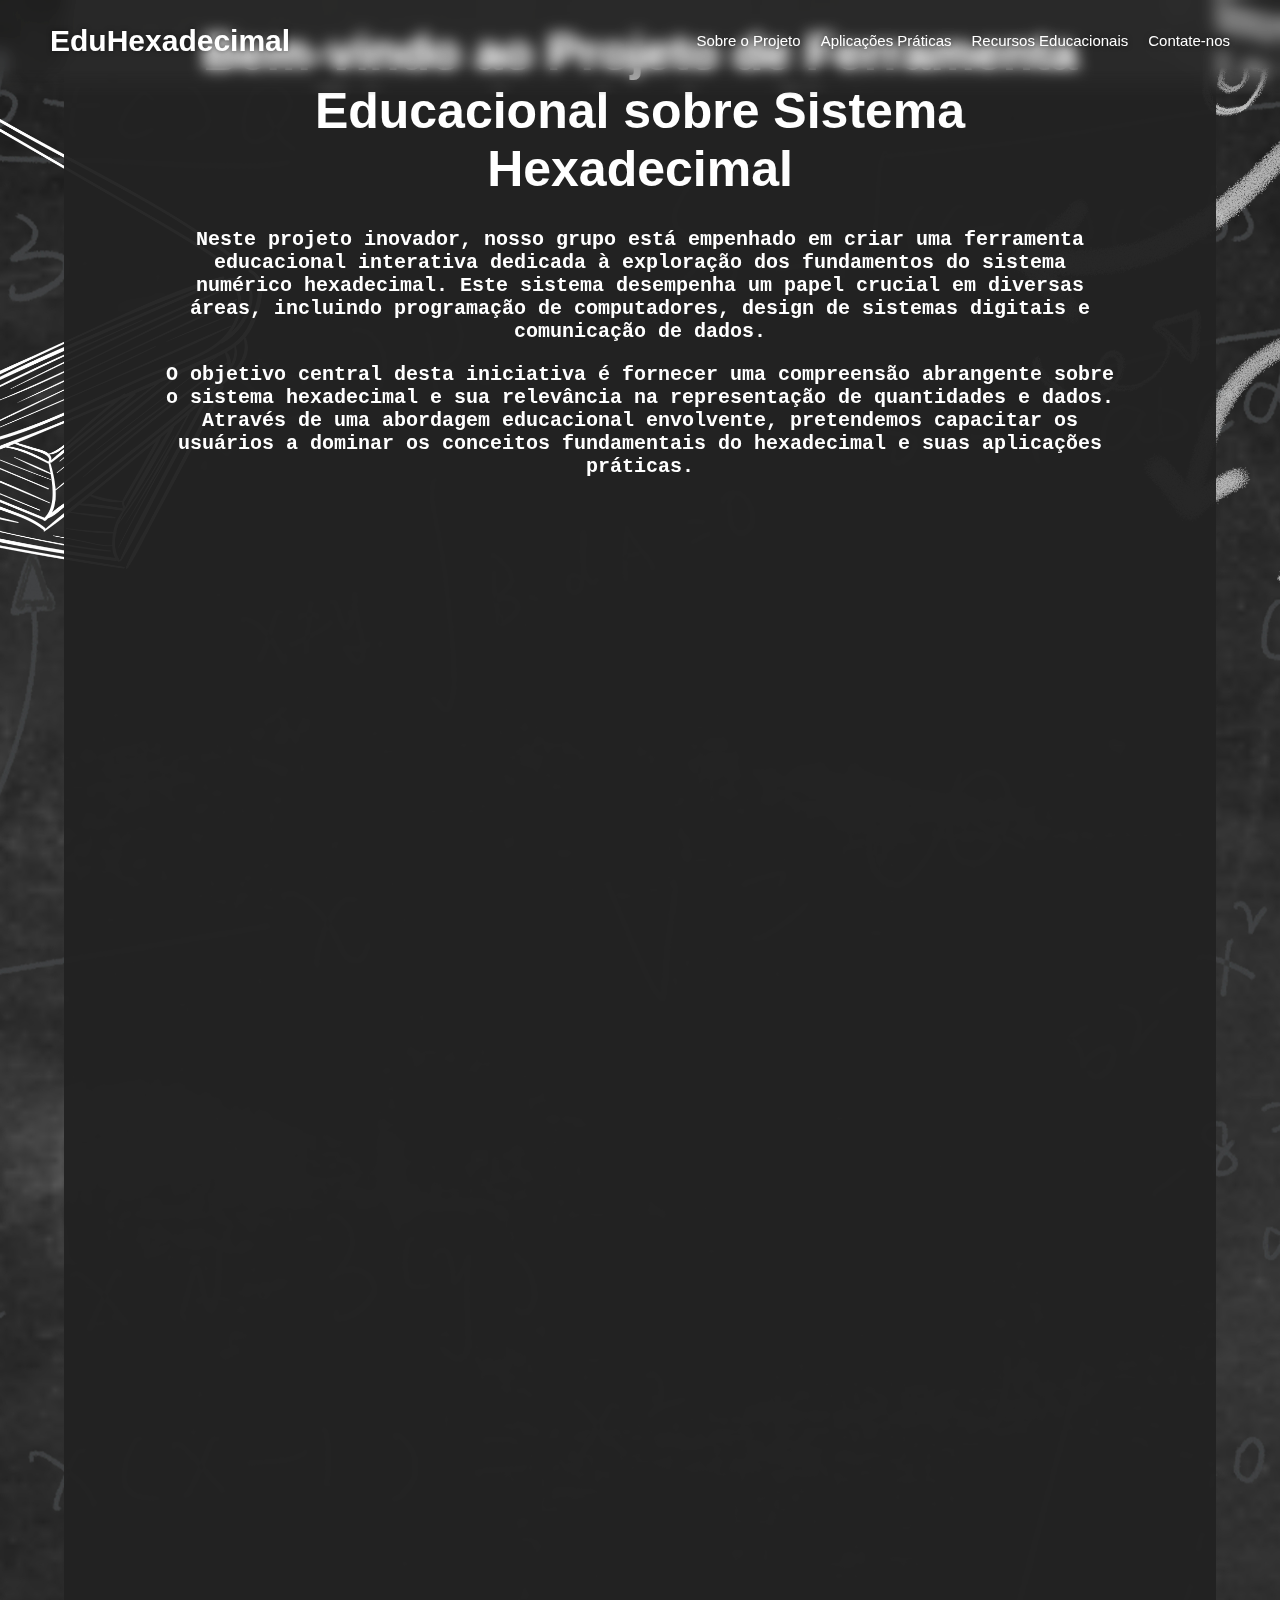
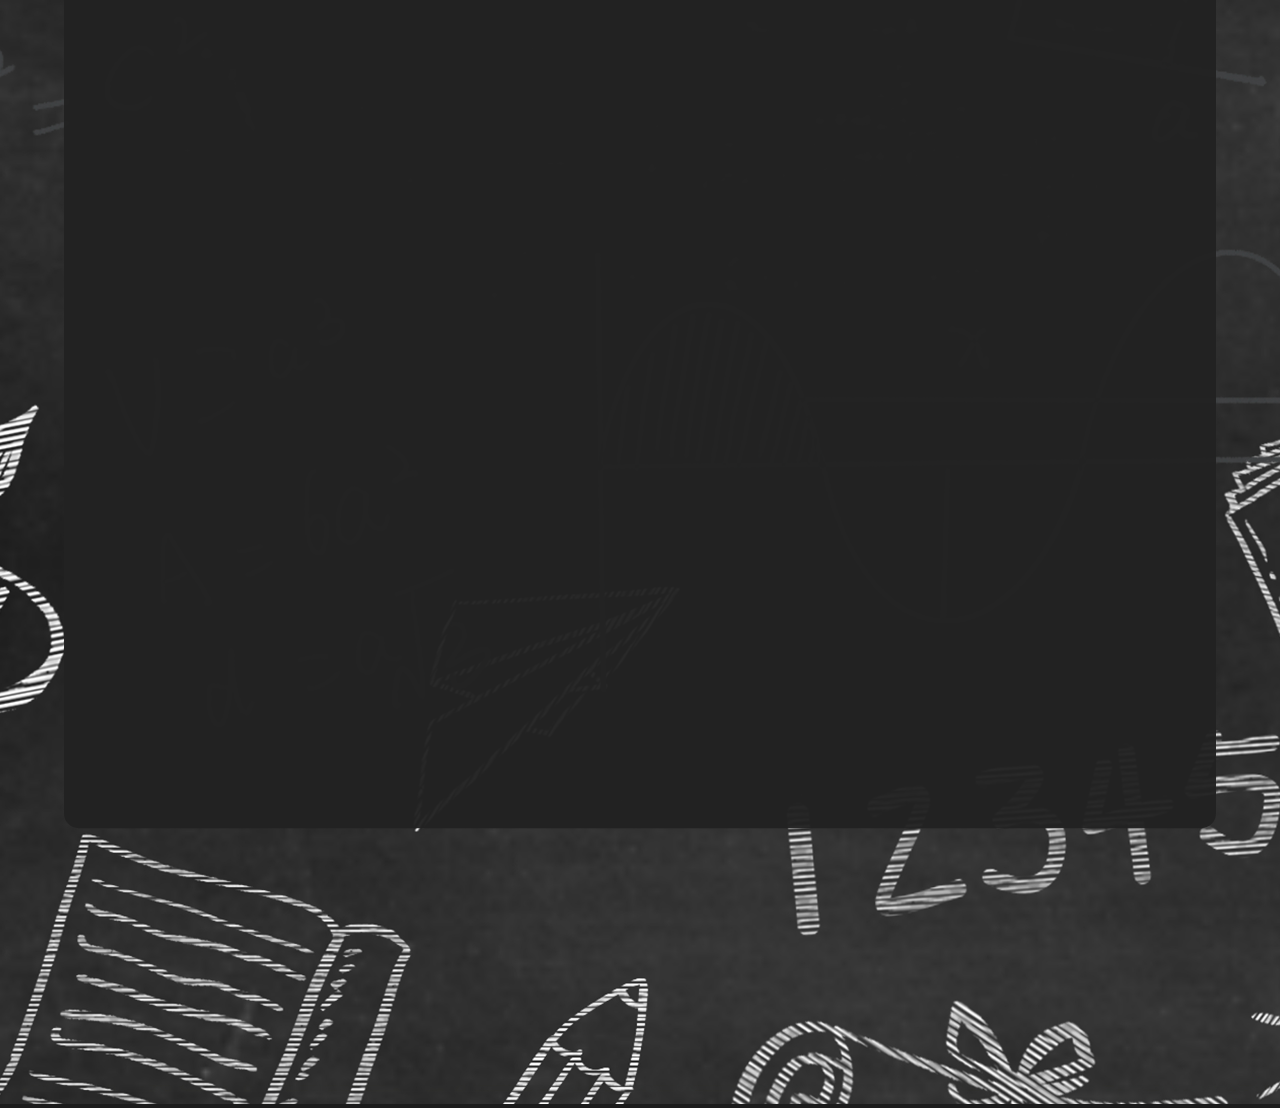
==== aplicacoes-praticas.html @ 0a2bd57b "renaming" ====
<!DOCTYPE html>
<html lang="pt-BR">

  <head>
    <meta charset="UTF-8" />
    <meta name="description" content="Uma pagina com intuito de prover conhecimento sobre a base Hexadecimal"/>
    <meta name="viewport" content="width=device-width,initial-scale=1"/>

    <!-- Titulo da pagina -->
    <title>EduHexadecimal</title>

    <!-- Favicon da pagina -->
    <link rel="icon" href="src/img/favicon/favicon.ico">

    <!-- CSS Import -->
    <link rel="stylesheet" href="src/css/style.css">

  </head>

  <body>
    <!-- Container -->
    <div class="container">

      <!-- Plano de fundo -->
      <img src="src/img/backgrounds/math.jpg" alt="Background image: blackboard with math equations">

      <!--Nav bar -->
      <nav class="mask">

        <a class="link2 navtitle" href="index.html">EduHexadecimal</a>

        <ul class="list">
          <li><a class="link2 navtext" href="sobre-o-projeto.html">Sobre o Projeto</a></li>
          <li><a class="link2 navtext" href="aplicacoes-praticas.html">Aplicações Práticas</a></li>
          <li><a class="link2 navtext" href="recursos-educacionais.html">Recursos Educacionais</a></li>
          <li><a class="link2 navtext" href="contate-nos.html">Contate-nos</a></li>
        </ul>

      </nav>
      <!--Nav bar -->

      <!-- Conteudo -->
      <div class="content top-centered">

        <p class="text tittle">Bem-vindo ao Projeto de Ferramenta Educacional sobre Sistema Hexadecimal</p>

        <h1 class="text">
        <p>
        Neste projeto inovador, nosso grupo está empenhado em criar uma ferramenta educacional 
        interativa dedicada à exploração dos fundamentos do sistema numérico hexadecimal.
        Este sistema desempenha um papel crucial em diversas áreas, 
        incluindo programação de computadores, design de sistemas 
        digitais e comunicação de dados.
        </p>
        </h1>

        <h2 class="text">
        <p>
        O objetivo central desta iniciativa é fornecer uma compreensão abrangente sobre o sistema
        hexadecimal e sua relevância na representação de quantidades e dados. Através de uma 
        abordagem educacional envolvente, pretendemos capacitar os usuários a dominar os conceitos 
        fundamentais do hexadecimal e suas aplicações práticas.
        </p>
        </h2>

      </div>
      <!-- Conteudo -->

    </div>
    <!-- Container -->

  </body>
</html>
---- src/css/style.css ----
/* Main CSS */
/* By: Rvjq */

/*   Frame   */
* {
  box-sizing: border-box;
}

html {
  scrollbar-width: none;
}

body {
  width: 100%;
  height: 100%;
  padding: 0;
  margin: 0;
  background-color: #1c1c1c;
  display: flex;
}

img {
  width: 100%;
  height: 100%;
  min-height: 300vh;
  object-fit: cover;
}

.content {
  padding: 0px; 
  background-color:rgba(34, 34, 34, 0.97);
  border-radius:15px;
  margin-top: 400px;
  width: 90%; 
  height: 90%;
}

.container {
  padding: 0px;
  margin: 0 auto;
  width: 100%;
  max-height: 100%;
  position: relative;
  text-align: center;
}

h1,
h2,
h3,
h4,
h5,
h6 {
  color: white;
  text-decoration: none;
  font-family: Verdana, Geneva, Tahoma, sans-serif;
  font-size: x-large;
  text-align: center;
}

::selection {
  text-shadow: none;
  color: #111;
  background-color: #fff;
}

/*   Nav Bar   */
nav {
  position: fixed;
  top: 0;
  left: 0;
  width: 100%;
  padding: 16px 20px 30px 20px;
  display: flex;
  align-items: center;
  transition: 0.3s ease-out;
  backdrop-filter: blur(8px) brightness(1.2);
  -webkit-backdrop-filter: blur(8px) brightness(1.2);
  text-shadow: 0 0 5px rgba(0,0,0,0.5);
  color: white;
  font-size: 16px;
  z-index: 2;
  &.mask {
    top: 0px;
    mask-image: linear-gradient(black 70%, transparent);
    -webkit-mask-image: linear-gradient(black 70%, transparent);
  }
  &.mask-pattern {
    top: 300px;
    mask-image: url("data:image/svg+xml, %3Csvg xmlns=%27http://www.w3.org/2000/svg%27 viewBox=%270 0 12.21 10.57%27%3E%3Cpath fill=%27%23ffffff%27 d=%27M6.1 0h6.11L9.16 5.29 6.1 10.57 3.05 5.29 0 0h6.1z%27/%3E%3C/svg%3E"), linear-gradient(black calc(100% - 30px), transparent calc(100% - 30px));
    mask-size: auto 30px, 100% 100%;
    mask-repeat: repeat-x, no-repeat;
    mask-position: left bottom, top left;
    
    -webkit-mask-image: url("data:image/svg+xml, %3Csvg xmlns=%27http://www.w3.org/2000/svg%27 viewBox=%270 0 12.21 10.57%27%3E%3Cpath fill=%27%23ffffff%27 d=%27M6.1 0h6.11L9.16 5.29 6.1 10.57 3.05 5.29 0 0h6.1z%27/%3E%3C/svg%3E"), linear-gradient(black calc(100% - 30px), transparent calc(100% - 30px));
    -webkit-mask-size: auto 30px, 100% 100%;
    -webkit-mask-repeat: repeat-x, no-repeat;
    -webkit-mask-position: left bottom, top left;
  }

  @media (min-width: 640px) {
    padding: 16px 50px 30px 50px;
  }
}
nav.is-hidden {
  transform: translateY(-100%);
}
.navtitle {
  color: inherit;
  text-decoration: none;
  font-family: Verdana, Geneva, Tahoma, sans-serif;
  font-size: 30px;
  font-weight: bold;
}
.navtext {
  color: white;
  text-decoration: none;
  font-family: Verdana, Geneva, Tahoma, sans-serif;
  font-size: 15px;
  text-align: center;
  opacity: 100%;
  padding: 0;
}
.list {
  list-style-type: none;
  margin-left: auto;
  display: none;
  @media (min-width: 640px) {
    display: flex;
  }
  li {
    margin-left: 20px;
  }
}

/* Posições */
.top-centered {
  position: absolute;
  top: 30%;
  left: 50%;
  transform: translate(-50%, -50%);
}
.centered-absolute {
  position: absolute;
  top: 15%;
  left: 50%;
  transform: translate(-50%, -50%);
}

/* Textos Coloridos */

.text.tittle {
  text-decoration: none;
  font-family: Verdana, Geneva, Tahoma, sans-serif;
  font-weight: bold;
  font-size: 50px;
  margin-top: 30px;
  margin-bottom: 30px;
  opacity: 100%;
}
.text.tittle.orange {
  color: #F76004;
}

.text.big {
  font-size: 30px;
}

.text.small {
  font-size: 15px;
}

.text {
  color: white;
  text-decoration: none;
  font-family: monospace;
  font-size: 20px;
  text-align: center;
  margin-left: 100px;
  margin-right: 100px;
  opacity: 100%;
  padding: 0;
}
.text.orange {
  color: #F76004;
}


/* Textos Destacados */
.highlight {
  display: inline-block;
  padding: 0 10px;
  color: #fff;
  background: #111;
}
.highlight.orange {
  background: #F76004;
}

/* Links */

.link2 {
	color: #fff;
  position: relative;
  text-decoration: none;
}

.link2::before {
  content: "";
  position: absolute;
  width: 100%;
  height: 1px;
  border-radius: 4px;
  background-color: #fff;
  bottom: 0;
  left: 0;
  transform-origin: right;
  transform: scaleX(0);
  transition: transform .3s ease-in-out;
}

.link2:hover::before {
  text-decoration: none;
  transform-origin: left;
  transform: scaleX(1);
}

.link {
  position: relative;
  text-decoration: none;
  display: inline-block;
  color: inherit;
  padding: 0 1px;
  transition: color ease 0.3s;
  opacity: 100%;
}
.link:after {
  content: "";
  position: absolute;
  z-index: -1;
  width: 100%;
  height: 6%;
  min-height: 2px;
  left: 0;
  bottom: 0;
  background-color: #222;
  transition: all ease 0.3s;
}
.link:hover {
  color: #111;
}
.link:hover:after {
  background: #fff;
  height: 100%;
}

.link.light:after {
  background-color: #fff;
}
.link.light:hover {
  background-color: #fff;
}
.link.light:hover::after {
  background: #111;
}
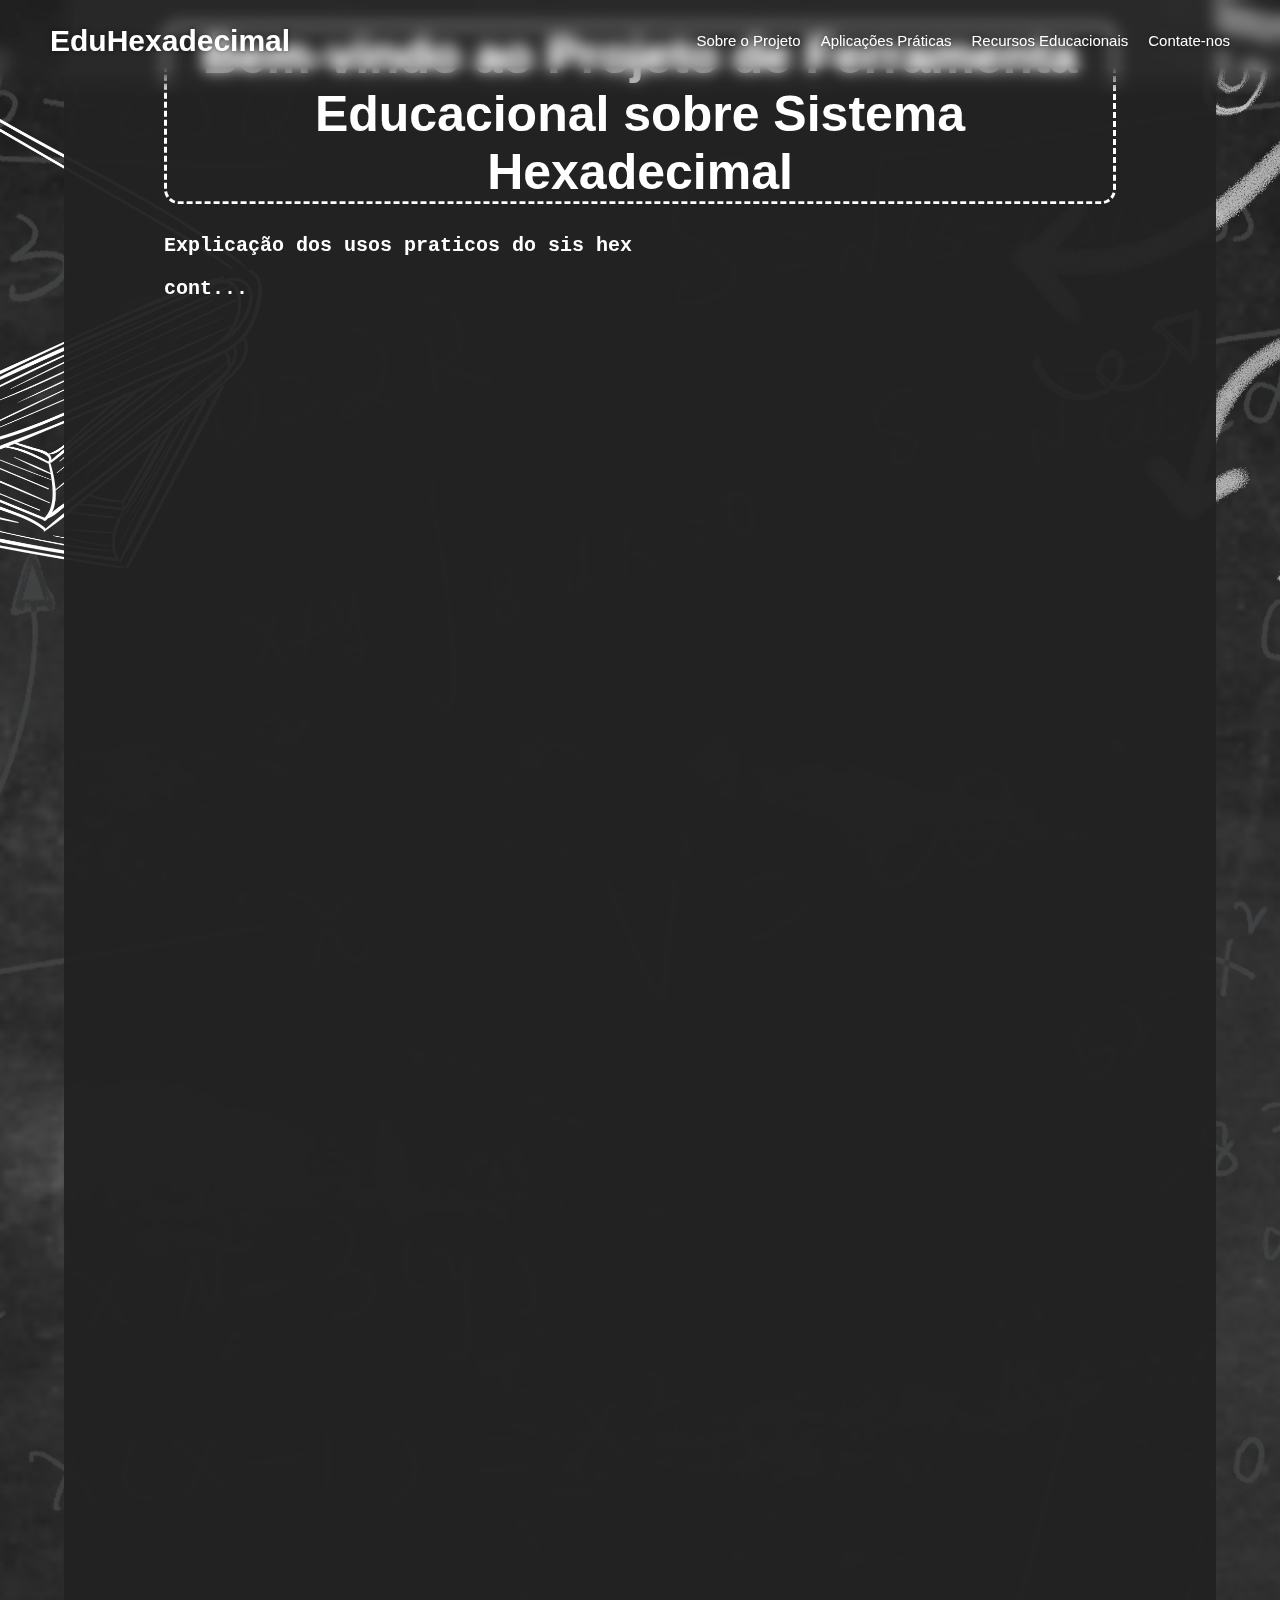
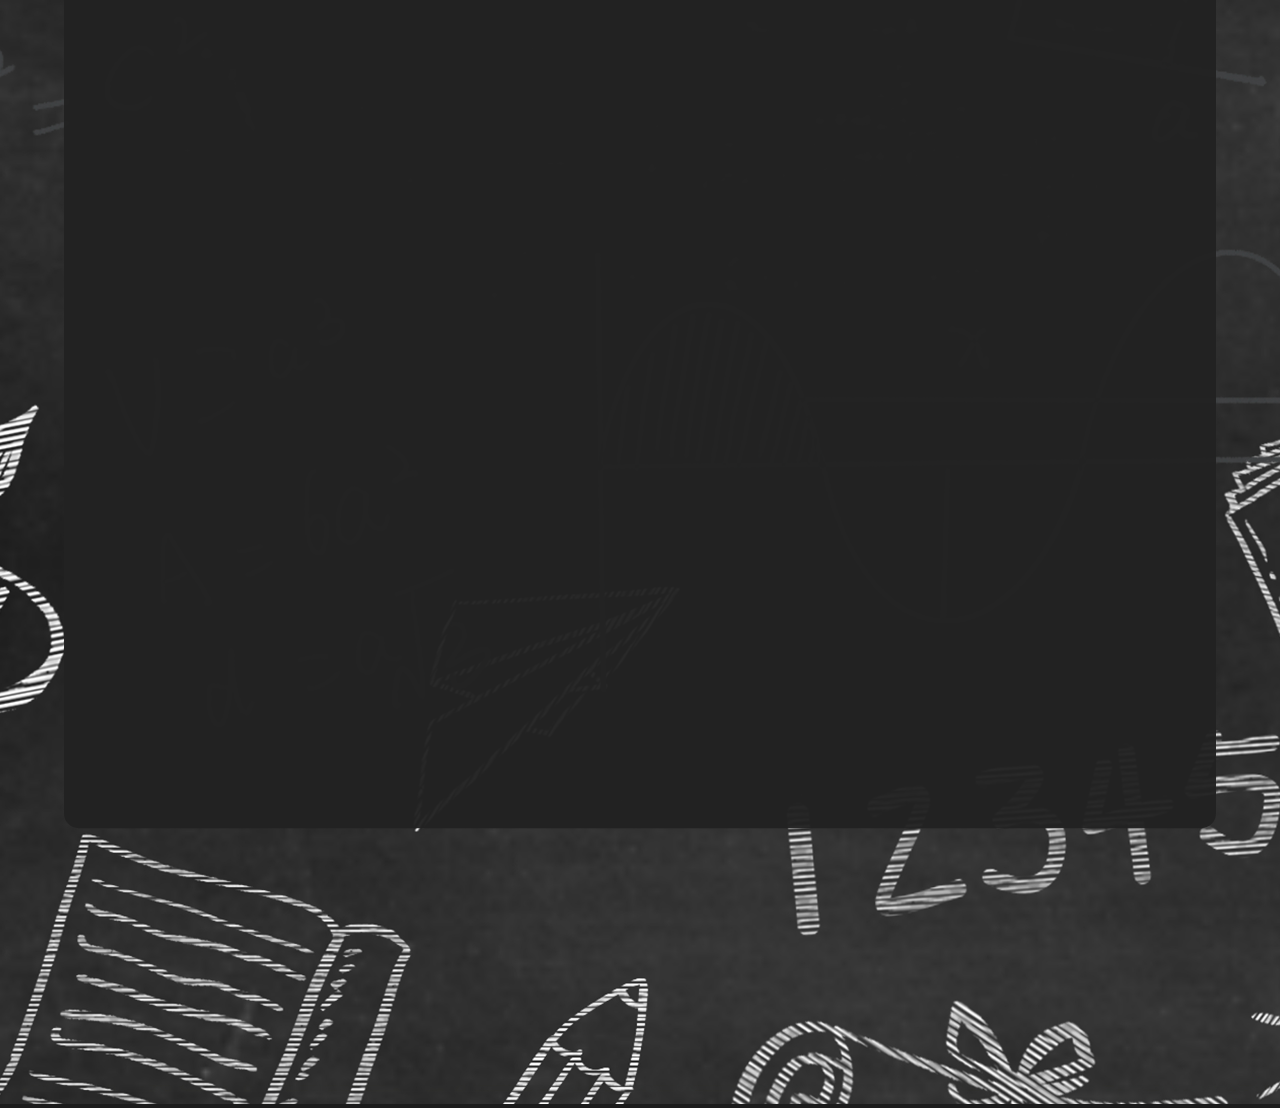
==== commit 4c3afd80: "Commit antes do almoço" ====
--- a/aplicacoes-praticas.html
+++ b/aplicacoes-praticas.html
@@ -46,20 +46,13 @@
 
         <h1 class="text">
         <p>
-        Neste projeto inovador, nosso grupo está empenhado em criar uma ferramenta educacional 
-        interativa dedicada à exploração dos fundamentos do sistema numérico hexadecimal.
-        Este sistema desempenha um papel crucial em diversas áreas, 
-        incluindo programação de computadores, design de sistemas 
-        digitais e comunicação de dados.
+        Explicação dos usos praticos do sis hex
         </p>
         </h1>
 
         <h2 class="text">
         <p>
-        O objetivo central desta iniciativa é fornecer uma compreensão abrangente sobre o sistema
-        hexadecimal e sua relevância na representação de quantidades e dados. Através de uma 
-        abordagem educacional envolvente, pretendemos capacitar os usuários a dominar os conceitos 
-        fundamentais do hexadecimal e suas aplicações práticas.
+        cont...
         </p>
         </h2>
 
--- a/src/css/style.css
+++ b/src/css/style.css
@@ -151,8 +151,11 @@
 .text.tittle {
   text-decoration: none;
   font-family: Verdana, Geneva, Tahoma, sans-serif;
+  text-align: center;
   font-weight: bold;
   font-size: 50px;
+  border-radius: 15px;
+  border-style: dashed;
   margin-top: 30px;
   margin-bottom: 30px;
   opacity: 100%;
@@ -174,7 +177,7 @@
   text-decoration: none;
   font-family: monospace;
   font-size: 20px;
-  text-align: center;
+  text-align: justify;
   margin-left: 100px;
   margin-right: 100px;
   opacity: 100%;
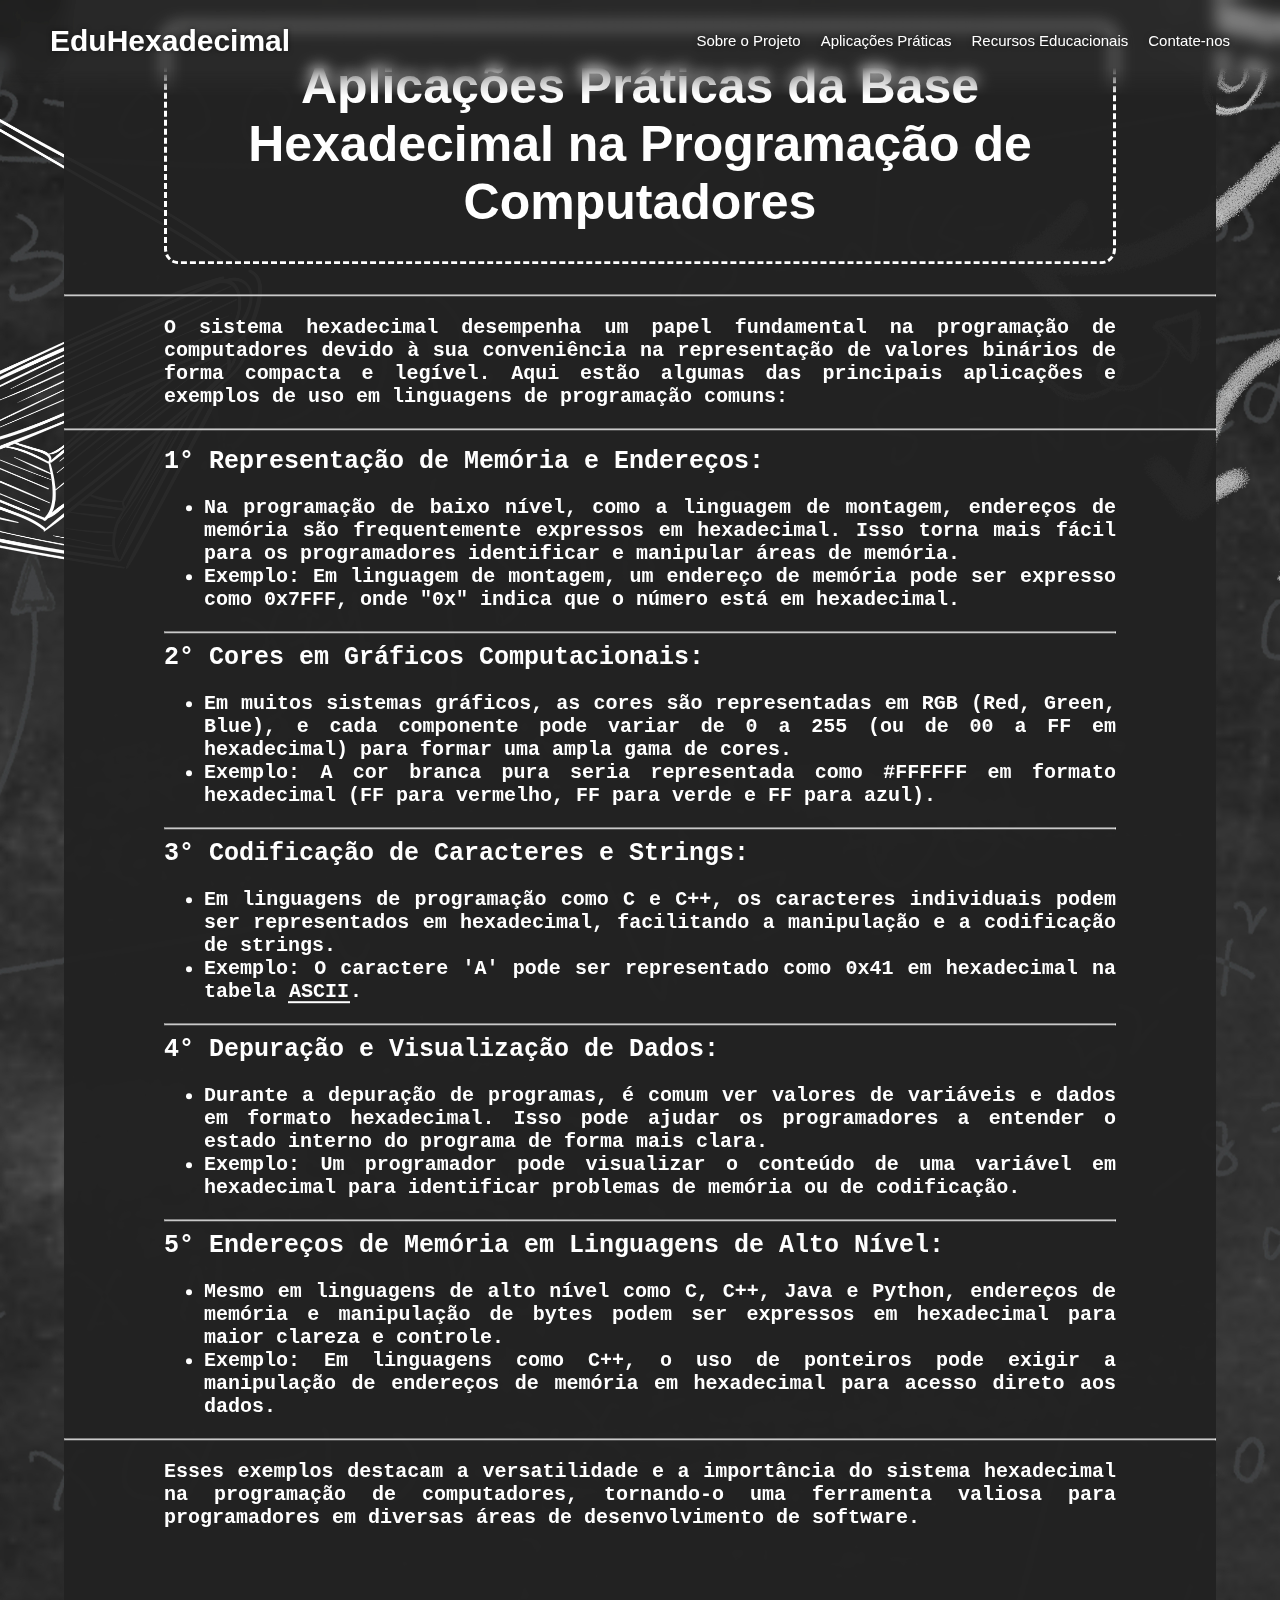
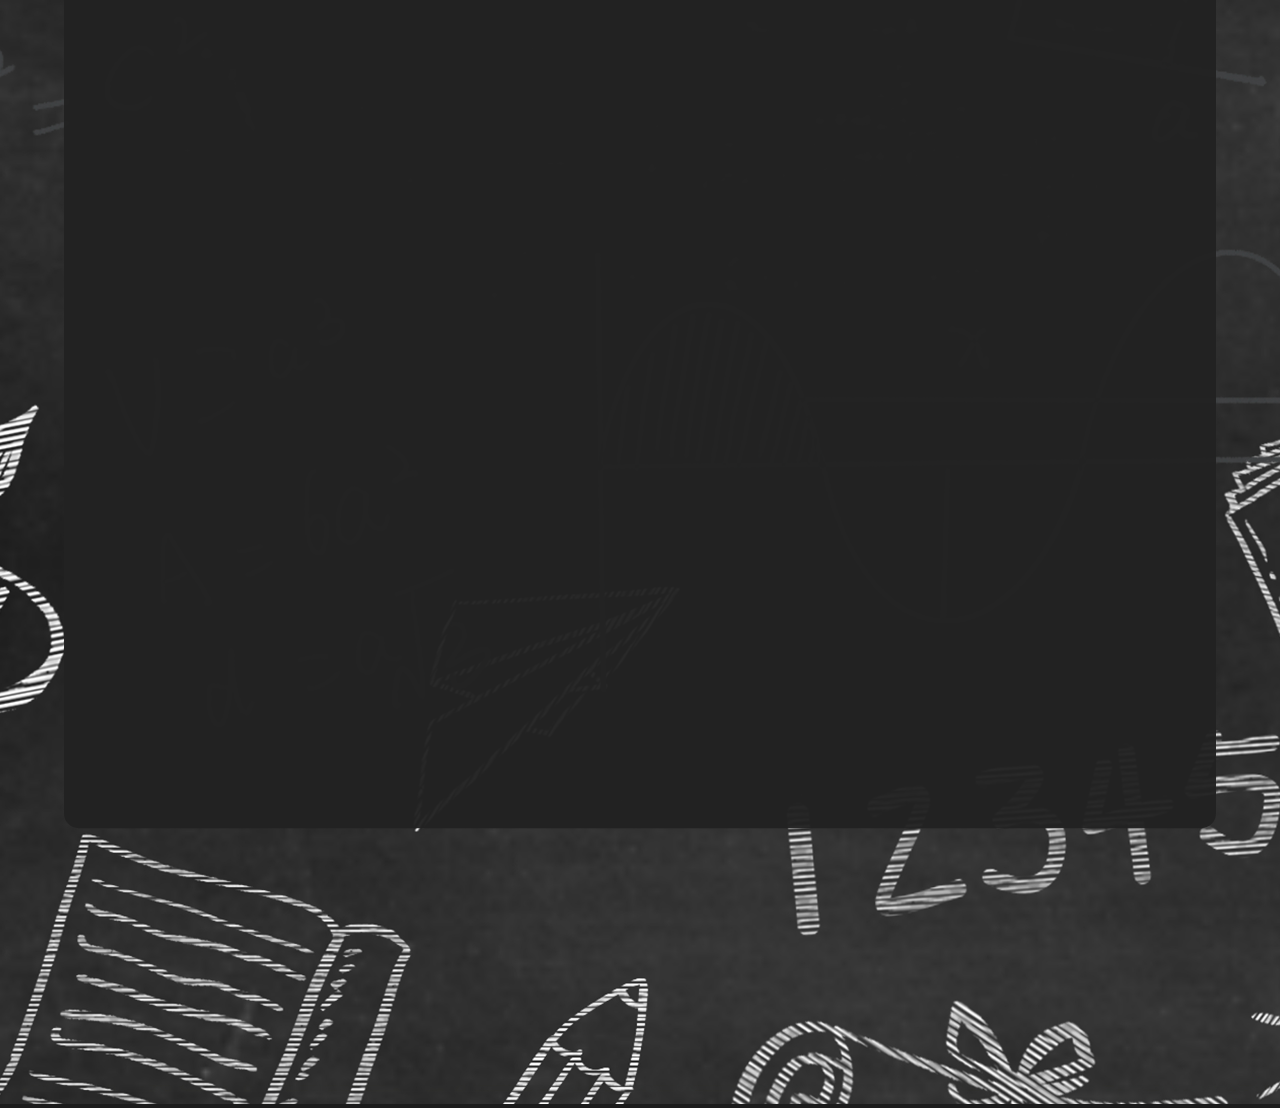
==== commit 0bc5e770: "commit content aplicações-praticas" ====
--- a/aplicacoes-praticas.html
+++ b/aplicacoes-praticas.html
@@ -42,25 +42,111 @@
       <!-- Conteudo -->
       <div class="content top-centered">
 
-        <p class="text tittle">Bem-vindo ao Projeto de Ferramenta Educacional sobre Sistema Hexadecimal</p>
+        <p class="text tittle">Aplicações Práticas da Base Hexadecimal na Programação de Computadores</p>
+
+        <hr>
 
         <h1 class="text">
         <p>
-        Explicação dos usos praticos do sis hex
+        O sistema hexadecimal desempenha um papel fundamental na programação de computadores devido
+        à sua conveniência na representação de valores binários de forma compacta e legível. Aqui 
+        estão algumas das principais aplicações e exemplos de uso em linguagens de programação comuns:
         </p>
-        </h1>
+      </h1>
 
-        <h2 class="text">
-        <p>
-        cont...
+      <hr>
+
+      <h2 class="text">
+        <p class="text big">
+        1° Representação de Memória e Endereços:
         </p>
+        <ul>
+          <li>
+            Na programação de baixo nível, como a linguagem de montagem, endereços de memória são 
+            frequentemente expressos em hexadecimal. Isso torna mais fácil para os programadores identificar 
+            e manipular áreas de memória.
+          </li>
+          <li>
+            Exemplo: Em linguagem de montagem, um endereço de memória pode ser expresso como 0x7FFF, onde 
+            "0x" indica que o número está em hexadecimal.
+          </li>
+        </ul>
+
+        <hr>
+
+        <p class="text big">
+        2° Cores em Gráficos Computacionais:
+        </p>
+        <ul>
+          <li>
+          Em muitos sistemas gráficos, as cores são representadas em RGB (Red, Green, Blue), e cada componente 
+          pode variar de 0 a 255 (ou de 00 a FF em hexadecimal) para formar uma ampla gama de cores.
+          </li>
+          <li>
+          Exemplo: A cor branca pura seria representada como #FFFFFF em formato hexadecimal (FF para vermelho, 
+          FF para verde e FF para azul).
+          </li>
+        </ul>
+
+        <hr>
+
+        <p class="text big">
+        3° Codificação de Caracteres e Strings:
+        </p>
+        <ul>
+          <li>
+          Em linguagens de programação como C e C++, os caracteres individuais podem ser representados 
+          em hexadecimal, facilitando a manipulação e a codificação de strings.
+          </li>
+          <li>
+          Exemplo: O caractere 'A' pode ser representado como 0x41 em hexadecimal na tabela <a class="link light" href="https://www.ascii-code.com/">ASCII</a>.
+          </li>
+        </ul>
+
+        <hr>
+
+        <p class="text big">
+        4° Depuração e Visualização de Dados:
+        </p>
+        <ul>
+          <li>
+          Durante a depuração de programas, é comum ver valores de variáveis e dados em formato 
+          hexadecimal. Isso pode ajudar os programadores a entender o estado interno do programa de forma mais clara.
+          </li>
+          <li>
+          Exemplo: Um programador pode visualizar o conteúdo de uma variável em hexadecimal para 
+          identificar problemas de memória ou de codificação.
+          </li>
+        </ul>
+
+        <hr>
+
+          <p class="text big">
+          5° Endereços de Memória em Linguagens de Alto Nível:
+          </p>
+          <ul>
+            <li>
+            Mesmo em linguagens de alto nível como C, C++, Java e Python, endereços de memória e 
+            manipulação de bytes podem ser expressos em hexadecimal para maior clareza e controle.
+            </li>
+            <li>
+            Exemplo: Em linguagens como C++, o uso de ponteiros pode exigir a manipulação de 
+            endereços de memória em hexadecimal para acesso direto aos dados.
+            </li>
+          </ul>
         </h2>
 
+        <hr>
+
+        <h3 class="text">
+          <p>
+          Esses exemplos destacam a versatilidade e a importância do sistema hexadecimal na programação 
+          de computadores, tornando-o uma ferramenta valiosa para programadores em diversas áreas de desenvolvimento de software.
+          </p>
+        </h3>
       </div>
       <!-- Conteudo -->
-
     </div>
     <!-- Container -->
-
   </body>
 </html>--- a/src/css/style.css
+++ b/src/css/style.css
@@ -156,6 +156,7 @@
   font-size: 50px;
   border-radius: 15px;
   border-style: dashed;
+  padding: 30px 0px 30px 0px;
   margin-top: 30px;
   margin-bottom: 30px;
   opacity: 100%;
@@ -165,7 +166,9 @@
 }
 
 .text.big {
-  font-size: 30px;
+  font-weight: bold;
+  font-size: 25px;
+  margin: 0;
 }
 
 .text.small {
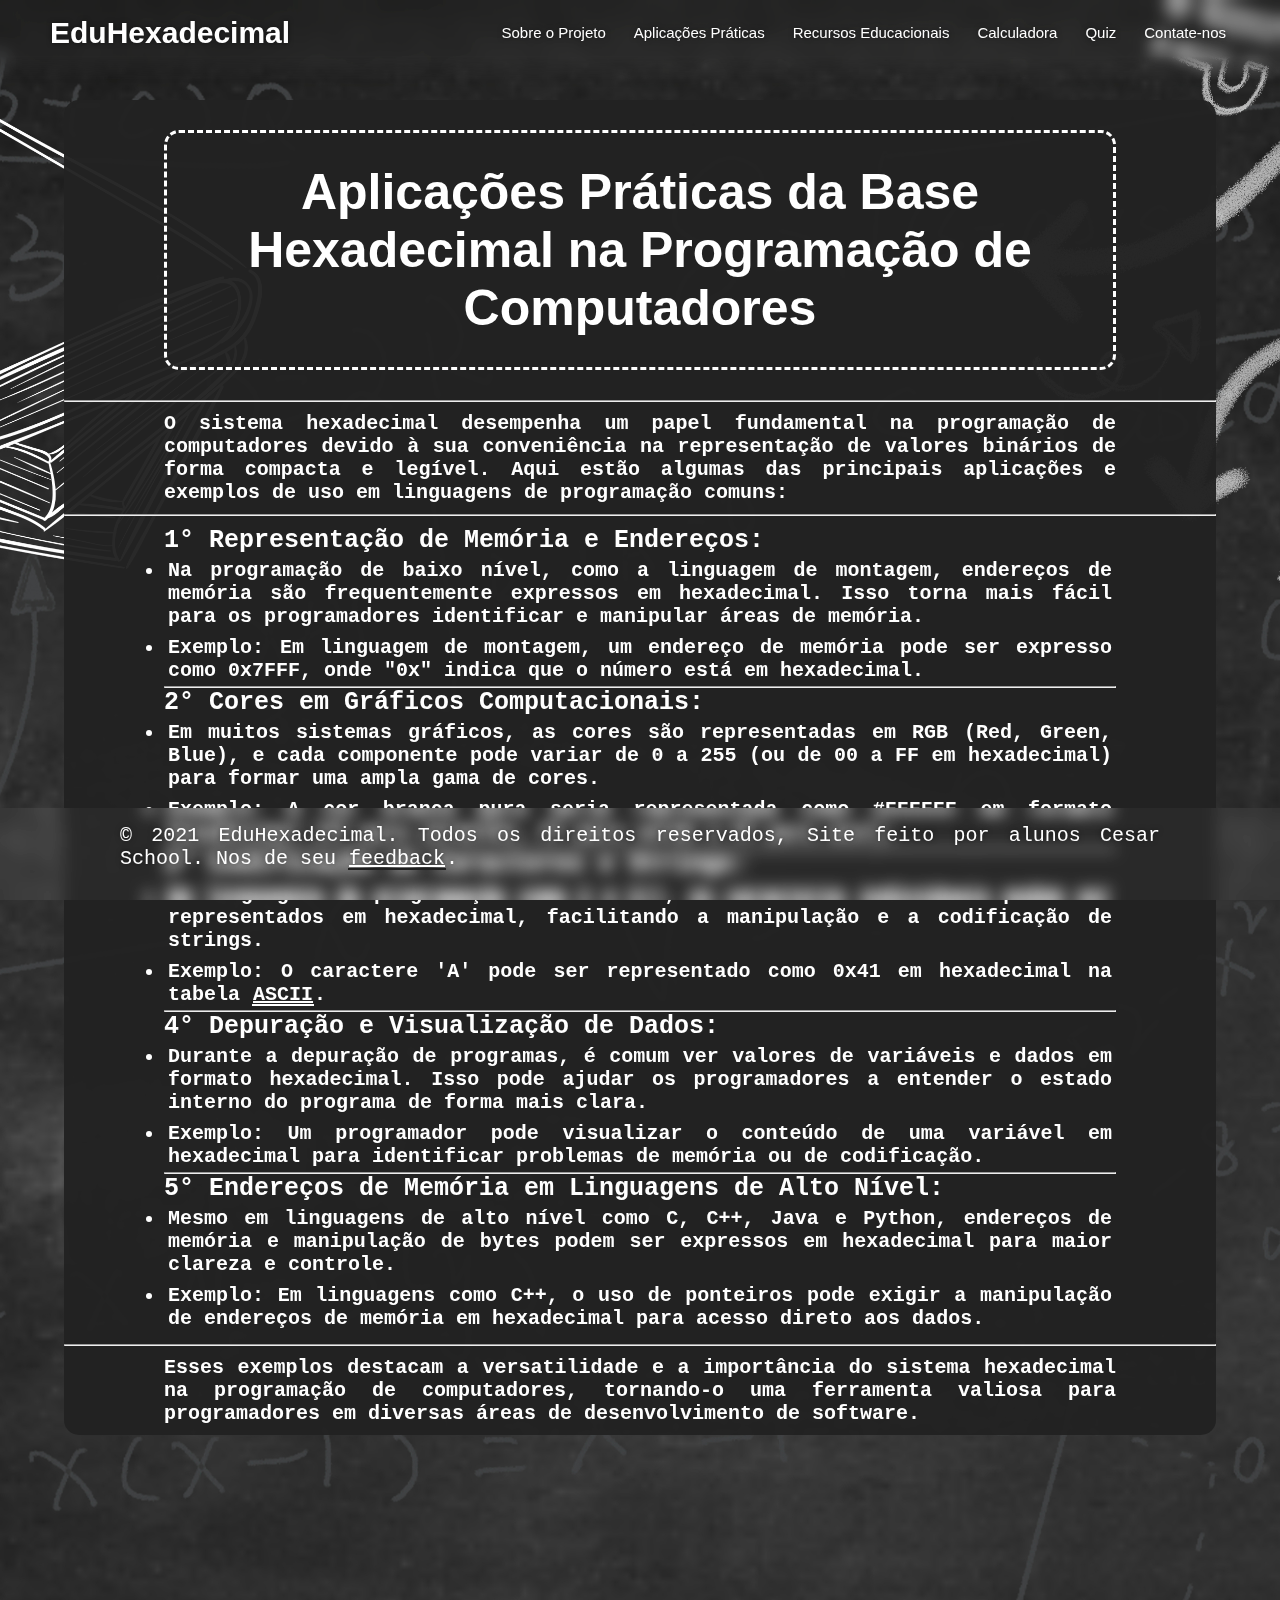
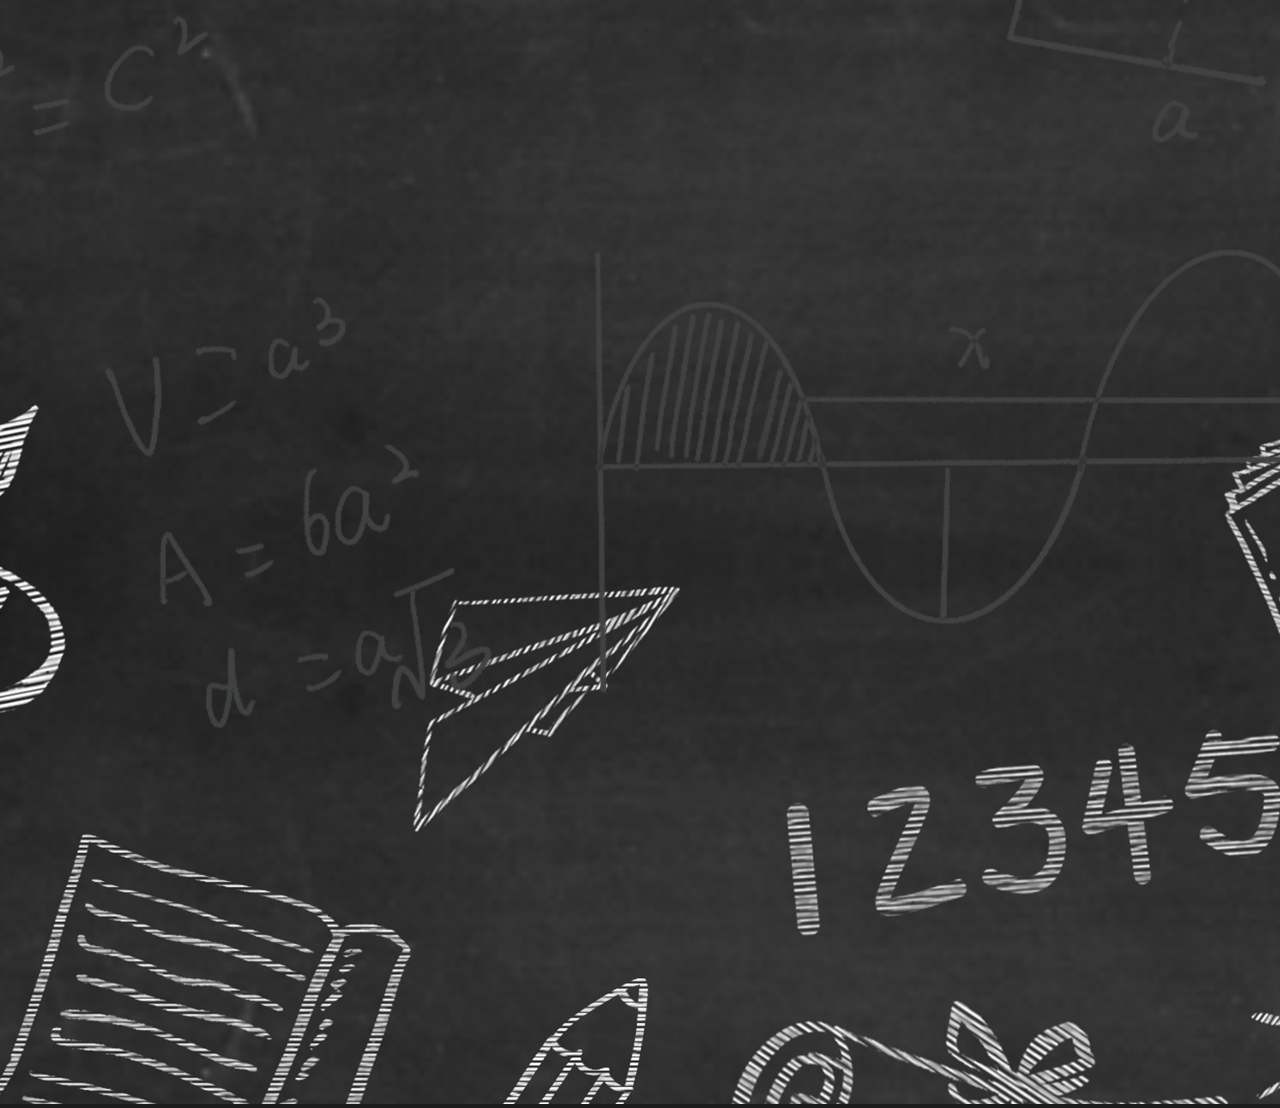
==== commit f8e0bc73: "Footer + new pages" ====
--- a/aplicacoes-praticas.html
+++ b/aplicacoes-praticas.html
@@ -33,6 +33,8 @@
           <li><a class="link2 navtext" href="sobre-o-projeto.html">Sobre o Projeto</a></li>
           <li><a class="link2 navtext" href="aplicacoes-praticas.html">Aplicações Práticas</a></li>
           <li><a class="link2 navtext" href="recursos-educacionais.html">Recursos Educacionais</a></li>
+          <li><a class="link2 navtext" href="calculadora.html">Calculadora</a></li>
+          <li><a class="link2 navtext" href="quiz.html">Quiz</a></li>
           <li><a class="link2 navtext" href="contate-nos.html">Contate-nos</a></li>
         </ul>
 
@@ -148,5 +150,10 @@
       <!-- Conteudo -->
     </div>
     <!-- Container -->
+    <footer>
+      <div class="footer">
+        <p class="text">© 2021 EduHexadecimal. Todos os direitos reservados, Site feito por alunos Cesar School. Nos de seu <a class="link" href="https://forms.gle/vQULBuknmChcWXky5">feedback</a>.</p>
+      </div>
+    </footer>
   </body>
 </html>--- a/src/css/style.css
+++ b/src/css/style.css
@@ -4,6 +4,8 @@
 /*   Frame   */
 * {
   box-sizing: border-box;
+  margin: 0;
+  padding: 0;
 }
 
 html {
@@ -26,22 +28,28 @@
   object-fit: cover;
 }
 
+li {
+  padding: 4px;
+}
+
 .content {
+  position: absolute;
   padding: 0px; 
   background-color:rgba(34, 34, 34, 0.97);
   border-radius:15px;
-  margin-top: 400px;
   width: 90%; 
-  height: 90%;
+  height: auto;
+  top: 100px;
+  left: 50%;
+  transform: translate(-50%);
 }
 
 .container {
+  position: relative;
   padding: 0px;
-  margin: 0 auto;
+  margin: 0px;
   width: 100%;
   max-height: 100%;
-  position: relative;
-  text-align: center;
 }
 
 h1,
@@ -51,6 +59,7 @@
 h5,
 h6 {
   color: white;
+  margin: 10px;
   text-decoration: none;
   font-family: Verdana, Geneva, Tahoma, sans-serif;
   font-size: x-large;
@@ -61,6 +70,26 @@
   text-shadow: none;
   color: #111;
   background-color: #fff;
+}
+
+.profile-pic {
+  object-fit: none;
+  margin: 10px;
+  min-height: 0px;
+  min-width: 0px;
+  width: 310px;
+  border-color: #fff;
+  border-style: dashed;
+  border-width: 5px;
+  height: 310px;
+  border-radius: 50%;
+}
+
+.profile-text {
+  display:inline-block;
+  margin: 10px;
+  width: 310px;
+  text-align: center;
 }
 
 /*   Nav Bar   */
@@ -132,20 +161,6 @@
   }
 }
 
-/* Posições */
-.top-centered {
-  position: absolute;
-  top: 30%;
-  left: 50%;
-  transform: translate(-50%, -50%);
-}
-.centered-absolute {
-  position: absolute;
-  top: 15%;
-  left: 50%;
-  transform: translate(-50%, -50%);
-}
-
 /* Textos Coloridos */
 
 .text.tittle {
@@ -183,11 +198,11 @@
   text-align: justify;
   margin-left: 100px;
   margin-right: 100px;
-  opacity: 100%;
   padding: 0;
 }
 .text.orange {
   color: #F76004;
+  margin: 0;
 }
 
 
@@ -232,7 +247,7 @@
 
 .link {
   position: relative;
-  text-decoration: none;
+  text-decoration: underline;
   display: inline-block;
   color: inherit;
   padding: 0 1px;
@@ -268,3 +283,34 @@
 .link.light:hover::after {
   background: #111;
 }
+
+footer{
+  position: fixed;
+  bottom: 0;
+  left: 0;
+  width: 100%;
+  padding: 16px 20px 30px 20px;
+  display: flex;
+  align-items: center;
+  transition: 0.3s ease-out;
+  backdrop-filter: blur(8px) brightness(1.2);
+  -webkit-backdrop-filter: blur(8px) brightness(1.2);
+  text-shadow: 0 0 5px rgba(0,0,0,0.5);
+  color: white;
+  font-size: 16px;
+  z-index: 2;
+  &.mask {
+    top: 0px;
+    mask-image: linear-gradient(black 70%, transparent);
+    -webkit-mask-image: linear-gradient(black 70%, transparent);
+  }
+  &.mask-pattern {
+    top: 300px;
+    mask-image: url("data:image/svg+xml, %3Csvg xmlns=%27http://www.w3.org/2000/svg%27 viewBox=%270 0 12.21 10.57%27%3E%3Cpath fill=%27%23ffffff%27 d=%27M6.1 0h6.11L9.16 5.29 6.1 10.57 3.05 5.29 0 0h6.1z%27/%3E%3C/svg%3E"), linear-gradient(black calc(100% - 30px), transparent calc(100% - 30px));
+    mask-size: auto 30px, 100% 100%;
+    mask-repeat: repeat-x, no-repeat;
+    mask-position: left bottom, top left;
+    
+    -webkit-mask-image: url("data:image/svg+xml, %3Csvg xmlns=%27http://www.w3.org/2000/svg%27 viewBox=%270 0 12.21 10.57%27%3E%3Cpath fill=%27%23ffffff%27 d=%27M6.1 0h6.11L9.16 5.29 6.1 10.57 3.05 5.29 0 0h6.1z%27/%3E%3C/svg%3E"), linear-gradient(black calc(100% - 30px), transparent calc(100% - 30px));
+  }
+}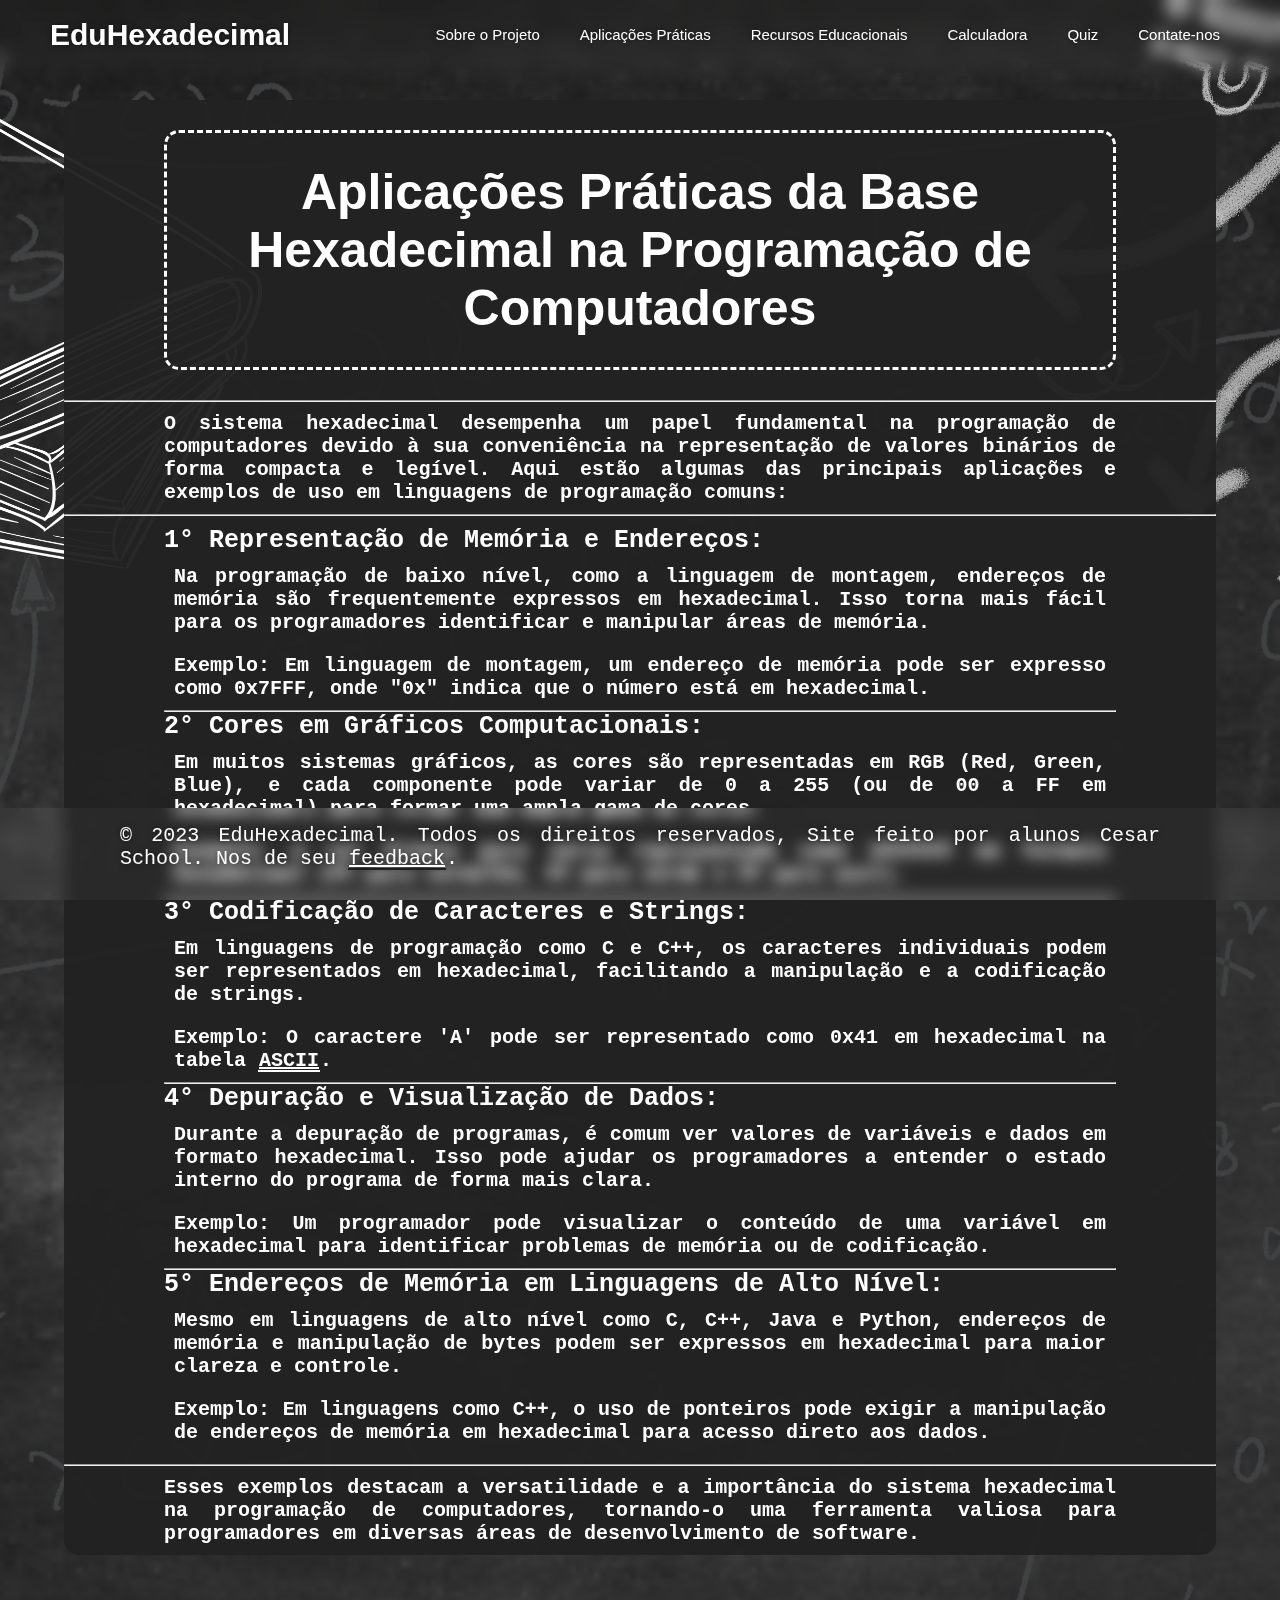
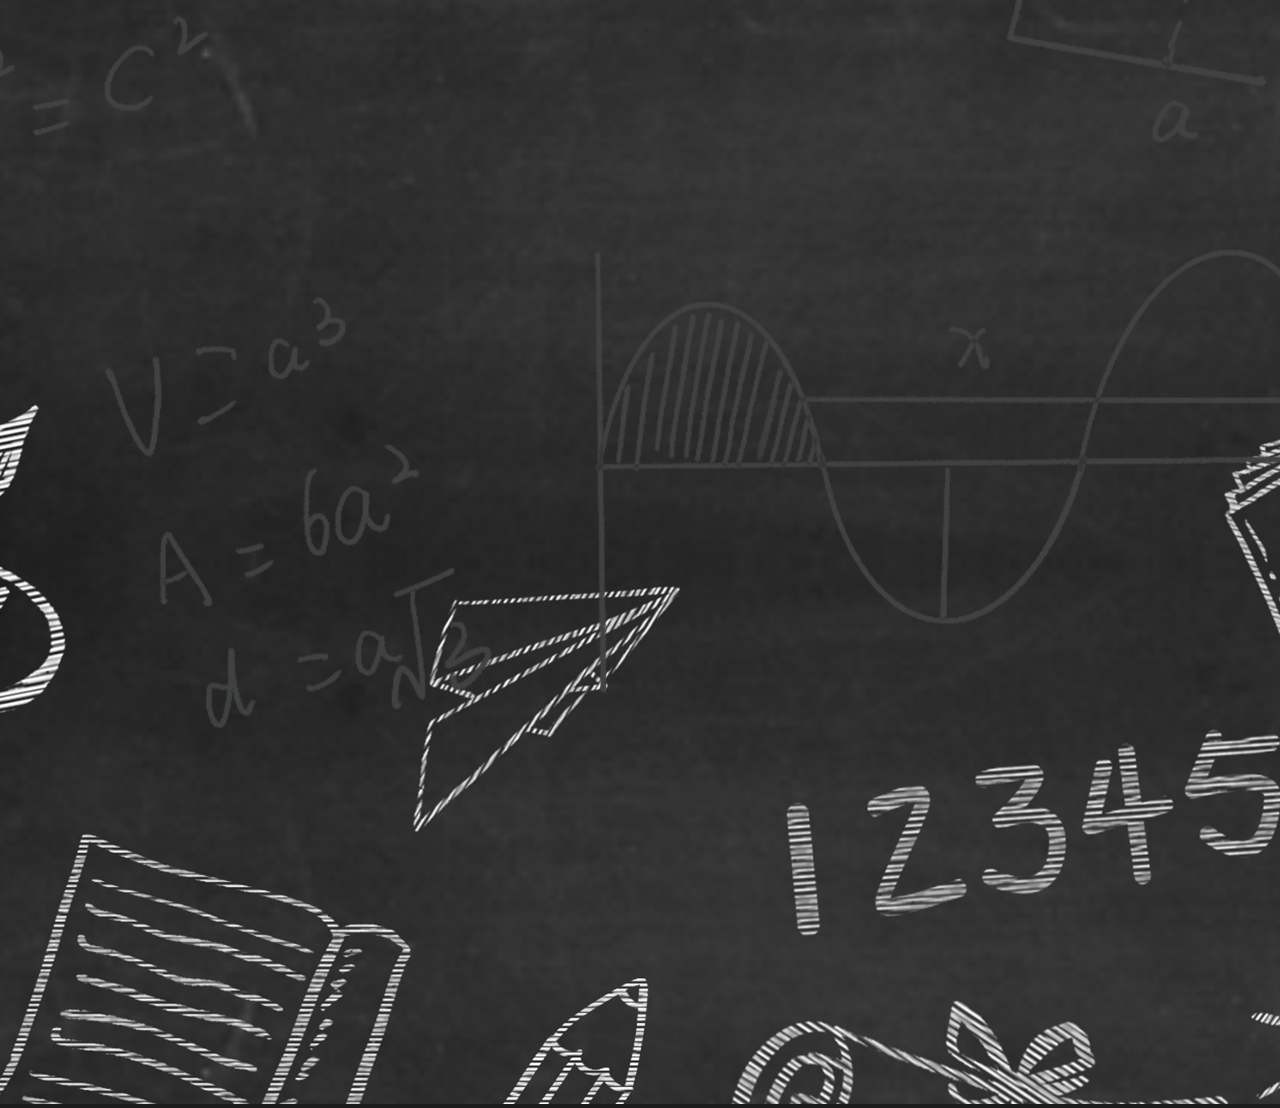
==== commit 1053adf2: "Last commit" ====
--- a/aplicacoes-praticas.html
+++ b/aplicacoes-praticas.html
@@ -152,7 +152,7 @@
     <!-- Container -->
     <footer>
       <div class="footer">
-        <p class="text">© 2021 EduHexadecimal. Todos os direitos reservados, Site feito por alunos Cesar School. Nos de seu <a class="link" href="https://forms.gle/vQULBuknmChcWXky5">feedback</a>.</p>
+        <p class="text">© 2023 EduHexadecimal. Todos os direitos reservados, Site feito por alunos Cesar School. Nos de seu <a class="link" href="https://forms.gle/vQULBuknmChcWXky5">feedback</a>.</p>
       </div>
     </footer>
   </body>
--- a/src/css/style.css
+++ b/src/css/style.css
@@ -34,10 +34,10 @@
 
 .content {
   position: absolute;
-  padding: 0px; 
-  background-color:rgba(34, 34, 34, 0.97);
-  border-radius:15px;
-  width: 90%; 
+  padding: 0px;
+  background-color: rgba(34, 34, 34, 0.97);
+  border-radius: 15px;
+  width: 90%;
   height: auto;
   top: 100px;
   left: 50%;
@@ -86,7 +86,7 @@
 }
 
 .profile-text {
-  display:inline-block;
+  display: inline-block;
   margin: 10px;
   width: 310px;
   text-align: center;
@@ -104,7 +104,7 @@
   transition: 0.3s ease-out;
   backdrop-filter: blur(8px) brightness(1.2);
   -webkit-backdrop-filter: blur(8px) brightness(1.2);
-  text-shadow: 0 0 5px rgba(0,0,0,0.5);
+  text-shadow: 0 0 5px rgba(0, 0, 0, 0.5);
   color: white;
   font-size: 16px;
   z-index: 2;
@@ -115,12 +115,14 @@
   }
   &.mask-pattern {
     top: 300px;
-    mask-image: url("data:image/svg+xml, %3Csvg xmlns=%27http://www.w3.org/2000/svg%27 viewBox=%270 0 12.21 10.57%27%3E%3Cpath fill=%27%23ffffff%27 d=%27M6.1 0h6.11L9.16 5.29 6.1 10.57 3.05 5.29 0 0h6.1z%27/%3E%3C/svg%3E"), linear-gradient(black calc(100% - 30px), transparent calc(100% - 30px));
+    mask-image: url("data:image/svg+xml, %3Csvg xmlns=%27http://www.w3.org/2000/svg%27 viewBox=%270 0 12.21 10.57%27%3E%3Cpath fill=%27%23ffffff%27 d=%27M6.1 0h6.11L9.16 5.29 6.1 10.57 3.05 5.29 0 0h6.1z%27/%3E%3C/svg%3E"),
+      linear-gradient(black calc(100% - 30px), transparent calc(100% - 30px));
     mask-size: auto 30px, 100% 100%;
     mask-repeat: repeat-x, no-repeat;
     mask-position: left bottom, top left;
-    
-    -webkit-mask-image: url("data:image/svg+xml, %3Csvg xmlns=%27http://www.w3.org/2000/svg%27 viewBox=%270 0 12.21 10.57%27%3E%3Cpath fill=%27%23ffffff%27 d=%27M6.1 0h6.11L9.16 5.29 6.1 10.57 3.05 5.29 0 0h6.1z%27/%3E%3C/svg%3E"), linear-gradient(black calc(100% - 30px), transparent calc(100% - 30px));
+
+    -webkit-mask-image: url("data:image/svg+xml, %3Csvg xmlns=%27http://www.w3.org/2000/svg%27 viewBox=%270 0 12.21 10.57%27%3E%3Cpath fill=%27%23ffffff%27 d=%27M6.1 0h6.11L9.16 5.29 6.1 10.57 3.05 5.29 0 0h6.1z%27/%3E%3C/svg%3E"),
+      linear-gradient(black calc(100% - 30px), transparent calc(100% - 30px));
     -webkit-mask-size: auto 30px, 100% 100%;
     -webkit-mask-repeat: repeat-x, no-repeat;
     -webkit-mask-position: left bottom, top left;
@@ -177,7 +179,7 @@
   opacity: 100%;
 }
 .text.tittle.orange {
-  color: #F76004;
+  color: #f76004;
 }
 
 .text.big {
@@ -201,10 +203,9 @@
   padding: 0;
 }
 .text.orange {
-  color: #F76004;
+  color: #f76004;
   margin: 0;
 }
-
 
 /* Textos Destacados */
 .highlight {
@@ -214,13 +215,13 @@
   background: #111;
 }
 .highlight.orange {
-  background: #F76004;
+  background: #f76004;
 }
 
 /* Links */
 
 .link2 {
-	color: #fff;
+  color: #fff;
   position: relative;
   text-decoration: none;
 }
@@ -236,7 +237,7 @@
   left: 0;
   transform-origin: right;
   transform: scaleX(0);
-  transition: transform .3s ease-in-out;
+  transition: transform 0.3s ease-in-out;
 }
 
 .link2:hover::before {
@@ -284,7 +285,7 @@
   background: #111;
 }
 
-footer{
+footer {
   position: fixed;
   bottom: 0;
   left: 0;
@@ -295,7 +296,7 @@
   transition: 0.3s ease-out;
   backdrop-filter: blur(8px) brightness(1.2);
   -webkit-backdrop-filter: blur(8px) brightness(1.2);
-  text-shadow: 0 0 5px rgba(0,0,0,0.5);
+  text-shadow: 0 0 5px rgba(0, 0, 0, 0.5);
   color: white;
   font-size: 16px;
   z-index: 2;
@@ -306,11 +307,199 @@
   }
   &.mask-pattern {
     top: 300px;
-    mask-image: url("data:image/svg+xml, %3Csvg xmlns=%27http://www.w3.org/2000/svg%27 viewBox=%270 0 12.21 10.57%27%3E%3Cpath fill=%27%23ffffff%27 d=%27M6.1 0h6.11L9.16 5.29 6.1 10.57 3.05 5.29 0 0h6.1z%27/%3E%3C/svg%3E"), linear-gradient(black calc(100% - 30px), transparent calc(100% - 30px));
+    mask-image: url("data:image/svg+xml, %3Csvg xmlns=%27http://www.w3.org/2000/svg%27 viewBox=%270 0 12.21 10.57%27%3E%3Cpath fill=%27%23ffffff%27 d=%27M6.1 0h6.11L9.16 5.29 6.1 10.57 3.05 5.29 0 0h6.1z%27/%3E%3C/svg%3E"),
+      linear-gradient(black calc(100% - 30px), transparent calc(100% - 30px));
     mask-size: auto 30px, 100% 100%;
     mask-repeat: repeat-x, no-repeat;
     mask-position: left bottom, top left;
-    
-    -webkit-mask-image: url("data:image/svg+xml, %3Csvg xmlns=%27http://www.w3.org/2000/svg%27 viewBox=%270 0 12.21 10.57%27%3E%3Cpath fill=%27%23ffffff%27 d=%27M6.1 0h6.11L9.16 5.29 6.1 10.57 3.05 5.29 0 0h6.1z%27/%3E%3C/svg%3E"), linear-gradient(black calc(100% - 30px), transparent calc(100% - 30px));
-  }
+
+    -webkit-mask-image: url("data:image/svg+xml, %3Csvg xmlns=%27http://www.w3.org/2000/svg%27 viewBox=%270 0 12.21 10.57%27%3E%3Cpath fill=%27%23ffffff%27 d=%27M6.1 0h6.11L9.16 5.29 6.1 10.57 3.05 5.29 0 0h6.1z%27/%3E%3C/svg%3E"),
+      linear-gradient(black calc(100% - 30px), transparent calc(100% - 30px));
+  }
+}
+
+ul {
+  list-style-type: none;
+  display: block;
+}
+
+ul li {
+  width: auto;
+  display: inline-block;
+  padding: 10px;
+}
+
+/* CSS */
+.button-85 {
+  padding: 0.6em 2em;
+  border: none;
+  outline: none;
+  color: rgb(255, 255, 255);
+  background: #111;
+  cursor: pointer;
+  position: relative;
+  z-index: 0;
+  border-radius: 10px;
+  user-select: none;
+  -webkit-user-select: none;
+  touch-action: manipulation;
+  margin-left: 100px;
+  margin-top: 10px;
+}
+
+.button-85:before {
+  content: "";
+  background: linear-gradient(
+    45deg,
+    #ff0000,
+    #ff7300,
+    #fffb00,
+    #48ff00,
+    #00ffd5,
+    #002bff,
+    #7a00ff,
+    #ff00c8,
+    #ff0000
+  );
+  position: absolute;
+  top: -2px;
+  left: -2px;
+  background-size: 400%;
+  z-index: -1;
+  filter: blur(5px);
+  -webkit-filter: blur(5px);
+  width: calc(100% + 4px);
+  height: calc(100% + 4px);
+  animation: glowing-button-85 20s linear infinite;
+  transition: opacity 0.3s ease-in-out;
+  border-radius: 10px;
+}
+
+@keyframes glowing-button-85 {
+  0% {
+    background-position: 0 0;
+  }
+  50% {
+    background-position: 400% 0;
+  }
+  100% {
+    background-position: 0 0;
+  }
+}
+
+.button-85:after {
+  z-index: -1;
+  content: "";
+  position: absolute;
+  width: 100%;
+  height: 100%;
+  background: #222;
+  left: 0;
+  top: 0;
+  border-radius: 10px;
+}
+
+.form {
+  --width-of-input: 200px;
+  --border-height: 1px;
+  --border-before-color: rgba(221, 221, 221, 0.39);
+  --border-after-color: #5891ff;
+  --input-hovered-color: #4985e01f;
+  position: relative;
+  width: var(--width-of-input);
+}
+/* styling of Input */
+.input {
+  color: #fff;
+  font-size: 0.9rem;
+  background-color: transparent;
+  width: 100%;
+  box-sizing: border-box;
+  padding-inline: 0.5em;
+  padding-block: 0.7em;
+  border: none;
+  border-bottom: var(--border-height) solid var(--border-before-color);
+}
+/* styling of animated border */
+.input-border {
+  position: absolute;
+  background: var(--border-after-color);
+  width: 0%;
+  height: 2px;
+  bottom: 0;
+  left: 0;
+  transition: 0.3s;
+}
+/* Hover on Input */
+input:hover {
+  background: var(--input-hovered-color);
+}
+
+input:focus {
+  outline: none;
+}
+/* here is code of animated border */
+input:focus ~ .input-border {
+  width: 100%;
+}
+/* === if you want to do animated border on typing === */
+/* remove input:focus code and uncomment below code */
+/* input:valid ~ .input-border{
+   width: 100%;
+ } */
+
+.flexbox {
+  display: flex;
+  justify-content: space-evenly;
+  align-items: center;
+  margin: 10px;
+}
+
+.select-dropdown,
+.select-dropdown * {
+  margin: 0;
+  padding: 0;
+  position: relative;
+  box-sizing: border-box;
+}
+.select-dropdown {
+  position: relative;
+  background-color: #E6E6E6;
+  border-radius: 4px;
+}
+.select-dropdown select {
+  font-size: 1rem;
+  font-weight: normal;
+  max-width: 100%;
+  padding: 8px 24px 8px 10px;
+  border: none;
+  background-color: transparent;
+    -webkit-appearance: none;
+    -moz-appearance: none;
+  appearance: none;
+}
+.select-dropdown select:active, .select-dropdown select:focus {
+  outline: none;
+  box-shadow: none;
+}
+.select-dropdown:after {
+  content: "";
+  position: absolute;
+  top: 50%;
+  right: 8px;
+  width: 0;
+  height: 0;
+  margin-top: -2px;
+  border-top: 5px solid #aaa;
+  border-right: 5px solid transparent;
+  border-left: 5px solid transparent;
+}
+
+.calculadora {
+  display: relative;
+  border-radius: 15px;
+  background-color: rgba(59, 58, 58, 0.39);;
+  width: 50%;
+  height: auto;
+  padding: 10px;
 }